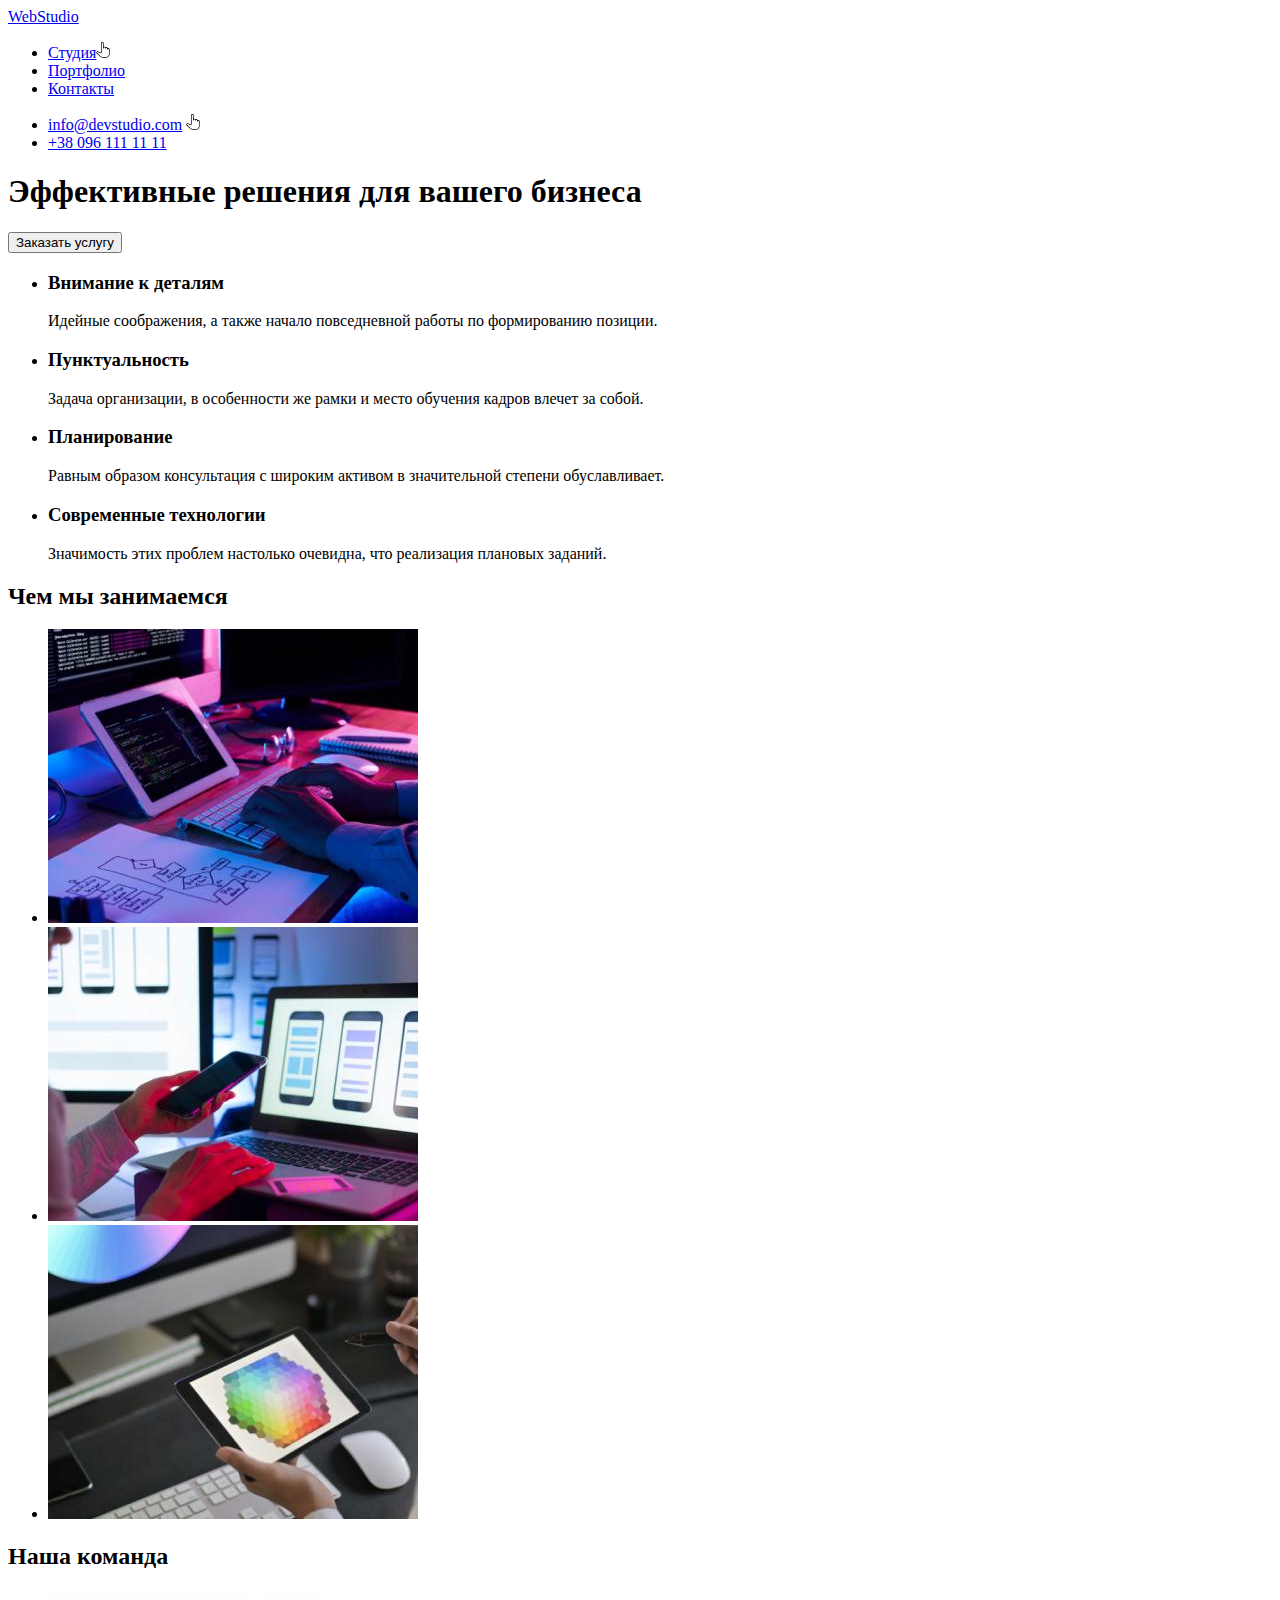
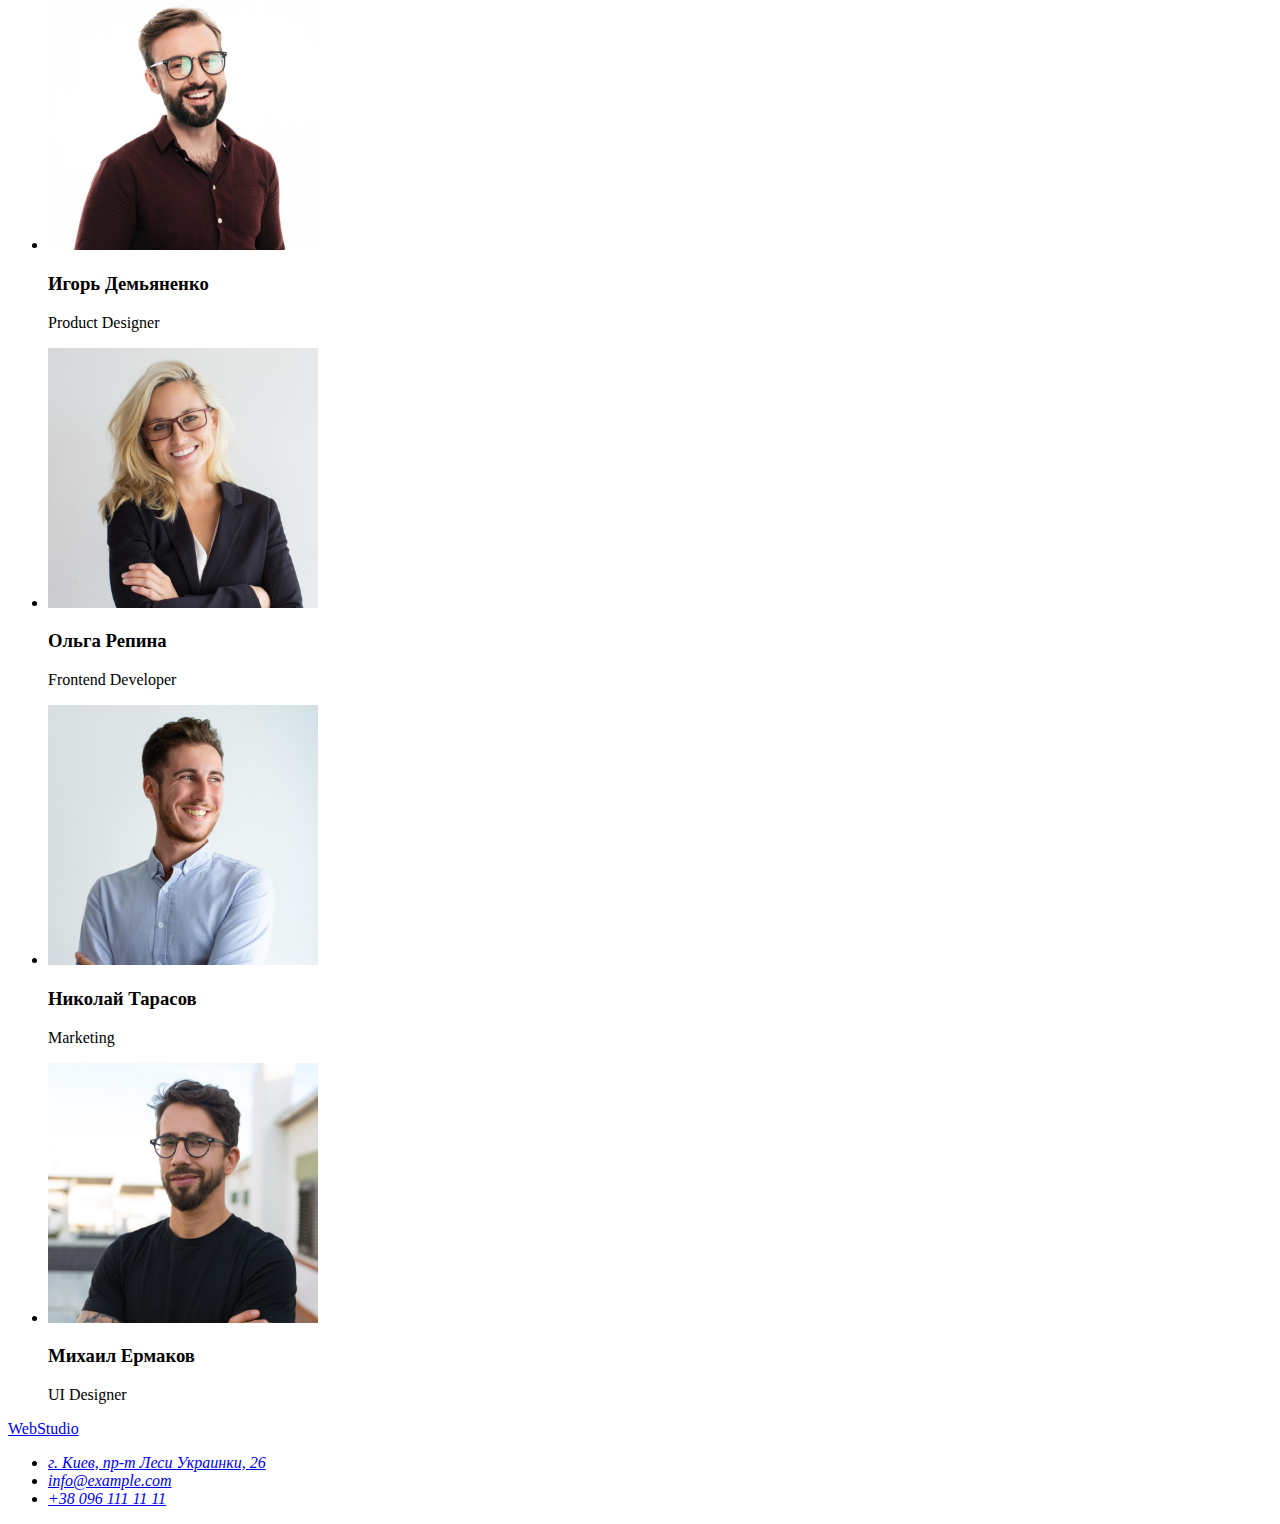
==== index.html @ c23b95e8 "add portfolio" ====
<!DOCTYPE html>
<html lang="ru">
<head>
    <meta charset="UTF-8">
    <meta http-equiv="X-UA-Compatible" content="IE=edge">
    <meta name="viewport" content="width=device-width, initial-scale=1.0">
    <title>Document</title>
</head>
<body>
    <header>
        <a href="/">WebStudio</a>
        <nav> 
            <ul>
                <li><a href="/">Студия</a><img src="./images/Vector.svg" alt="hand"></li>
                <li><a href="/">Портфолио</a></li>
                <li><a href="/">Контакты</a></li>       
            </ul>
        </nav>
        <ul>
            <li><a href="emailto:info@devstudio.com">info@devstudio.com</a>
                <img src="./images/Vector.svg" alt="hand"></li>
            <li><a href="tel:+380961111111"> +38 096 111 11 11</a></li>
        </ul>
    </header>
    <main>
        <section>
            <h1>Эффективные решения для вашего бизнеса</h1>
            <button type="button">Заказать услугу</button>
        </section>
        <section>
            <ul>
                <li>
                    <h3>Внимание к деталям</h3>
                    <p>Идейные соображения, а также начало повседневной работы по формированию позиции.</p>
                </li>
                <li>
                    <h3>Пунктуальность</h3>
                    <p>Задача организации, в особенности же рамки и место обучения кадров влечет за собой.</p>
                </li>
                <li>
                    <h3>Планирование</h3>
                    <p>Равным образом консультация с широким активом в значительной степени обуславливает.</p>
                </li>
                <li>
                    <h3>Современные технологии</h3>
                    <p>Значимость этих проблем настолько очевидна, что реализация плановых заданий.</p>
                </li>
            </ul>
                               
            <h2>Чем мы занимаемся</h2>
            
            <ul>
                <li><img src="./images/img1.jpg" alt="close-up-image-programer-working-his-desk-office" width="370" height="294"></li>
                <li><img src="./images/img2.jpg" alt="web-ui-designers-are-developing-application-smartphones-team-creators-is-working-interface-mobile-phones" width="370" height="294"></li>
                <li><img src="./images/img3.jpg" alt="creative-artist-web-design-with-working-colour-selection-graphic-tablet" width="370" height="294"></li>
            </ul>
        </section>
        <section>
            <h2>Наша команда</h2>
            <ul>
                <li>
                    <img src="./images/IgorDem.jpg" alt="IgorDem-photo" width="270" height="260">
                    <h3>Игорь Демьяненко</h3>
                    <p>Product Designer</p>
                </li>
                <li>
                    <img src="./images/OlhaRepina.jpg" alt="OlhaRepina-photo" width="270" height="260">
                    <h3>Ольга Репина</h3>
                    <p>Frontend Developer</p>
                </li>
                <li>
                    <img src="./images/NikTarasov.jpg" alt="NikTarasov-photo" width="270" height="260">
                    <h3>Николай Тарасов</h3>
                    <p>Marketing</p>
                </li>
                <li>
                    <img src="./images/MihYermakov.jpg" alt="MihYermakov-photo" width="270" height="260">
                    <h3>Михаил Ермаков</h3>
                    <p>UI Designer</p>
                </li>
            </ul>
        </section>    
    </main>
    <footer>
        <a href="/">WebStudio</a>
        <address >
            <ul>
                <li><a href="https://bit.ly/3pXMvUd" target="_blank" rel="noopener noreferrer">г. Киев, пр-т
                  Леси Украинки, 26</a></li>
                <li><a href="mailto:info@example.com">info@example.com</a></li>
                <li><a href="tel:+380991111111">+38 096 111 11 11</a> </li>
            </ul>
        </address>
    </footer>
</body>
</html>
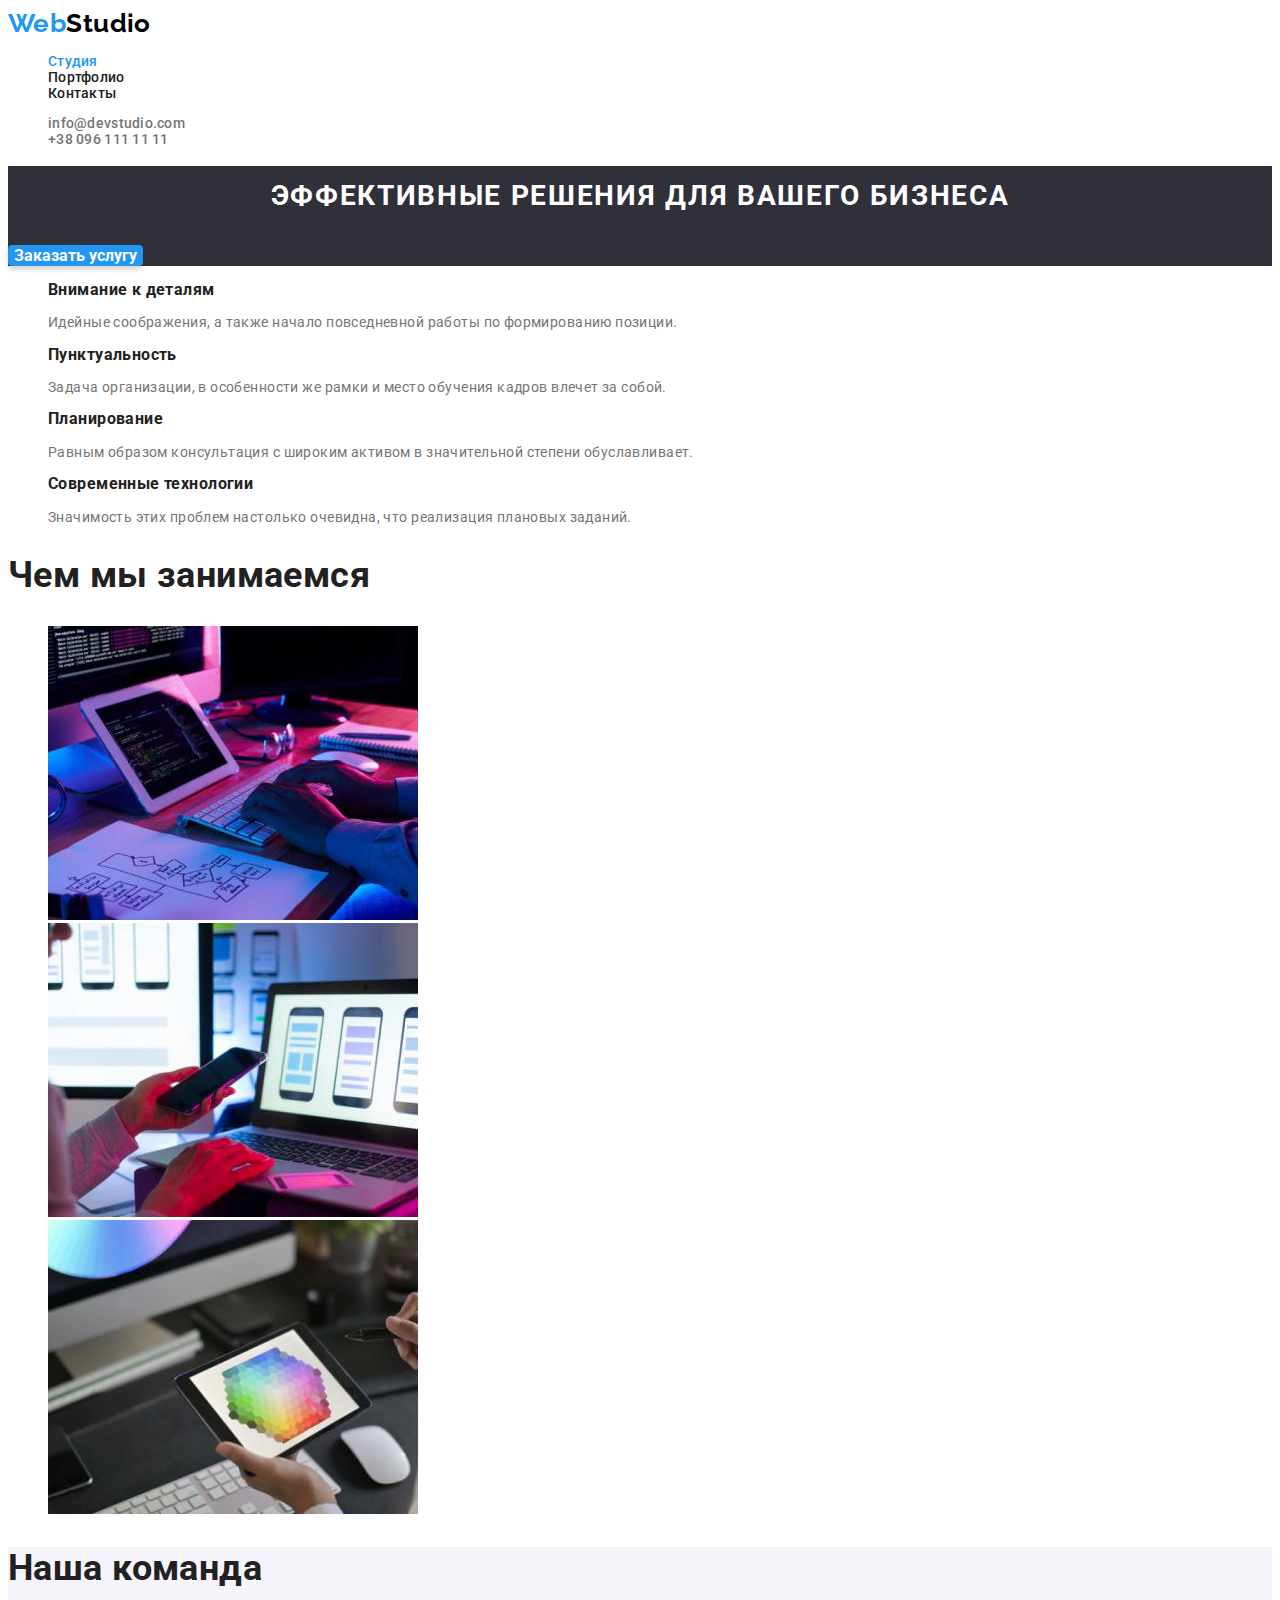
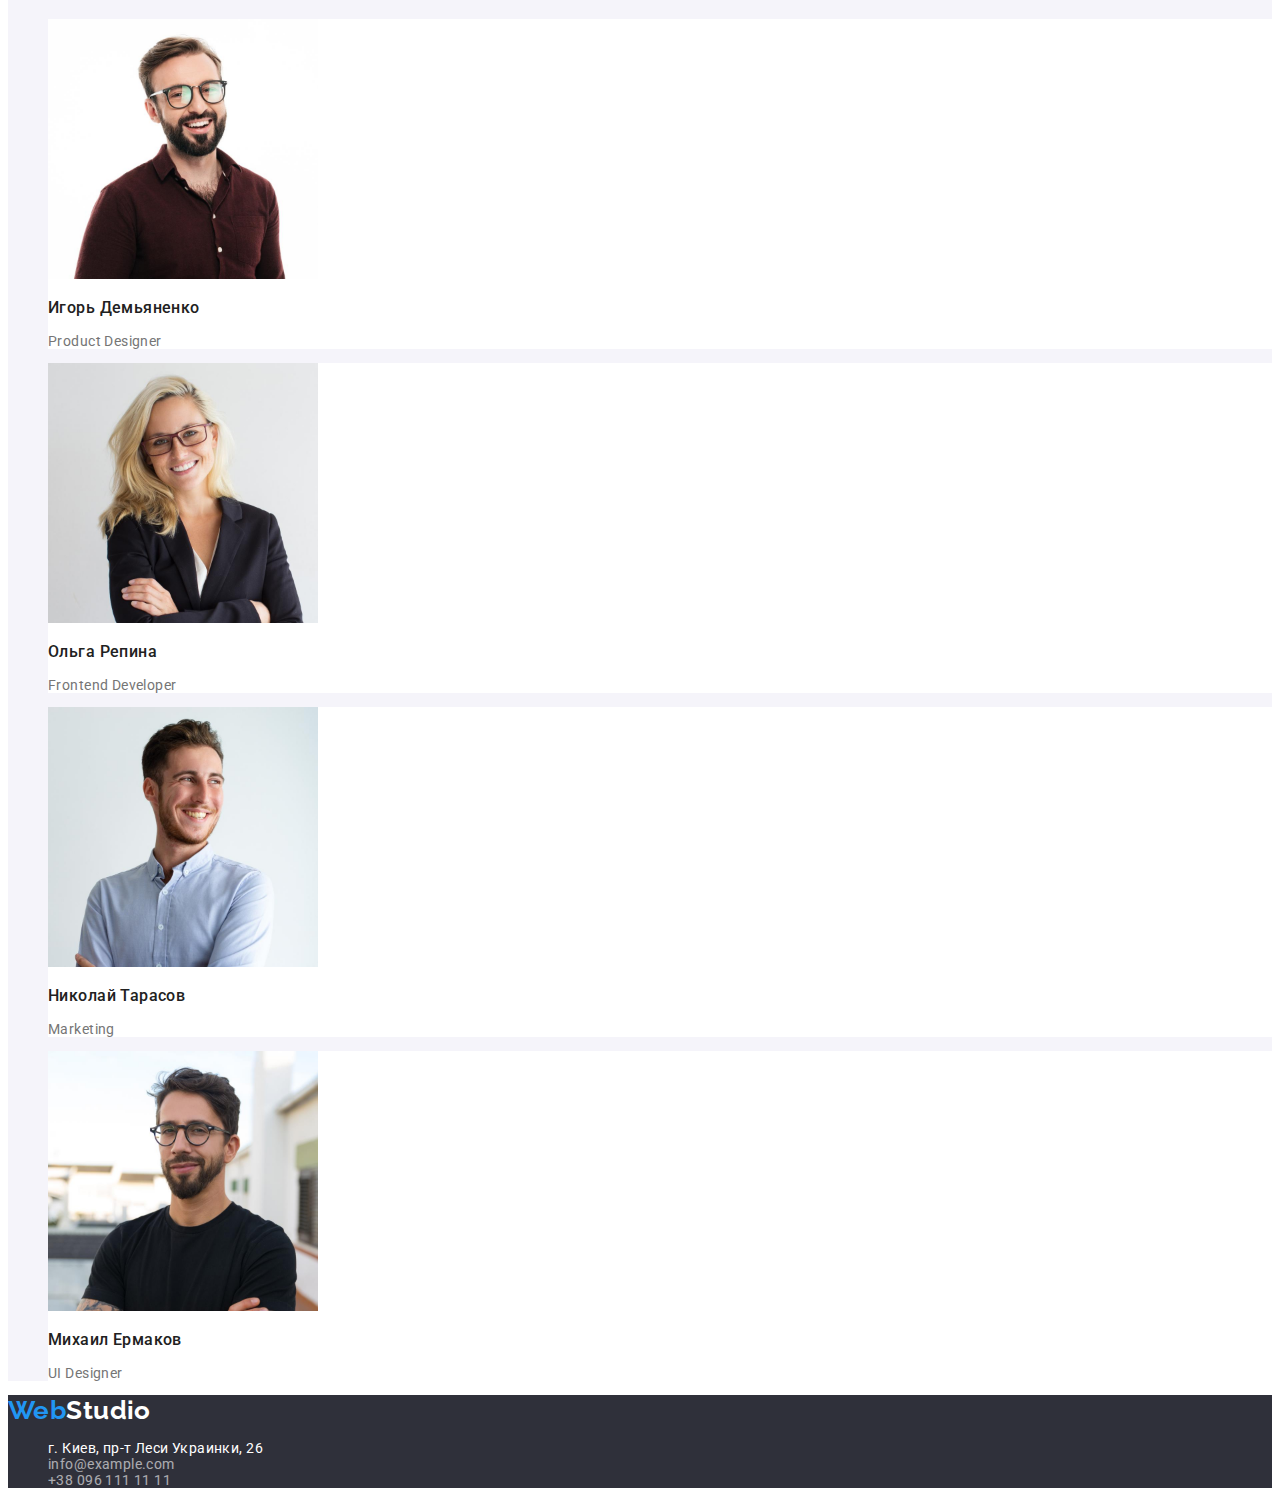
==== commit 7000d02d: "css+portfolia" ====
--- a/index.html
+++ b/index.html
@@ -1,96 +1,181 @@
 <!DOCTYPE html>
 <html lang="ru">
-<head>
-    <meta charset="UTF-8">
-    <meta http-equiv="X-UA-Compatible" content="IE=edge">
-    <meta name="viewport" content="width=device-width, initial-scale=1.0">
-    <title>Document</title>
-</head>
-<body>
-    <header>
-        <a href="/">WebStudio</a>
-        <nav> 
-            <ul>
-                <li><a href="/">Студия</a><img src="./images/Vector.svg" alt="hand"></li>
-                <li><a href="/">Портфолио</a></li>
-                <li><a href="/">Контакты</a></li>       
-            </ul>
-        </nav>
+  <head>
+    <meta charset="UTF-8" />
+    <meta http-equiv="X-UA-Compatible" content="IE=edge" />
+    <meta name="viewport" content="width=device-width, initial-scale=1.0" />
+    <title>WebStudio</title>
+    <link rel="preconnect" href="https://fonts.googleapis.com" />
+    <link rel="preconnect" href="https://fonts.gstatic.com" crossorigin />
+    <link
+      href="https://fonts.googleapis.com/css2?family=Raleway:wght@700&family=Roboto:wght@400;500;700;900&display=swap"
+      rel="stylesheet"
+    />
+    <link rel="stylesheet" href="./css/styles.css" />
+  </head>
+  <body>
+    <header class="page-header">
+      <a href="/" class="logo">Web<span class="logo-part">Studio</span></a>
+
+      <nav>
+        <ul class="site-nav">
+          <li><a href="./index.html" class="link-nav current">Студия</a></li>
+          <li><a href="./portfolio.html" class="link-nav">Портфолио</a></li>
+          <li><a href="/" class="link-nav">Контакты</a></li>
+        </ul>
+      </nav>
+      <ul class="auth-nav">
+        <li>
+          <a href="emailto:info@devstudio.com" class="auth-link"
+            >info@devstudio.com</a
+          >
+        </li>
+        <li>
+          <a href="tel:+380961111111" class="auth-link"> +38 096 111 11 11</a>
+        </li>
+      </ul>
+    </header>
+
+    <main>
+      <section class="hero">
+        <h1 class="hero-title">Эффективные решения для вашего бизнеса</h1>
+        <button type="button" class="button">Заказать услугу</button>
+      </section>
+
+      <section class="section">
+        <h2 class="visually-hidden">conseption_скрытый</h2>
         <ul>
-            <li><a href="emailto:info@devstudio.com">info@devstudio.com</a>
-                <img src="./images/Vector.svg" alt="hand"></li>
-            <li><a href="tel:+380961111111"> +38 096 111 11 11</a></li>
+          <li>
+            <h3 class="conseption-title">Внимание к деталям</h3>
+            <p>
+              Идейные соображения, а также начало повседневной работы по
+              формированию позиции.
+            </p>
+          </li>
+          <li>
+            <h3 class="conseption-title">Пунктуальность</h3>
+            <p>
+              Задача организации, в особенности же рамки и место обучения кадров
+              влечет за собой.
+            </p>
+          </li>
+          <li>
+            <h3 class="conseption-title">Планирование</h3>
+            <p>
+              Равным образом консультация с широким активом в значительной
+              степени обуславливает.
+            </p>
+          </li>
+          <li>
+            <h3 class="conseption-title">Современные технологии</h3>
+            <p>
+              Значимость этих проблем настолько очевидна, что реализация
+              плановых заданий.
+            </p>
+          </li>
         </ul>
-    </header>
-    <main>
-        <section>
-            <h1>Эффективные решения для вашего бизнеса</h1>
-            <button type="button">Заказать услугу</button>
-        </section>
-        <section>
-            <ul>
-                <li>
-                    <h3>Внимание к деталям</h3>
-                    <p>Идейные соображения, а также начало повседневной работы по формированию позиции.</p>
-                </li>
-                <li>
-                    <h3>Пунктуальность</h3>
-                    <p>Задача организации, в особенности же рамки и место обучения кадров влечет за собой.</p>
-                </li>
-                <li>
-                    <h3>Планирование</h3>
-                    <p>Равным образом консультация с широким активом в значительной степени обуславливает.</p>
-                </li>
-                <li>
-                    <h3>Современные технологии</h3>
-                    <p>Значимость этих проблем настолько очевидна, что реализация плановых заданий.</p>
-                </li>
-            </ul>
-                               
-            <h2>Чем мы занимаемся</h2>
-            
-            <ul>
-                <li><img src="./images/img1.jpg" alt="close-up-image-programer-working-his-desk-office" width="370" height="294"></li>
-                <li><img src="./images/img2.jpg" alt="web-ui-designers-are-developing-application-smartphones-team-creators-is-working-interface-mobile-phones" width="370" height="294"></li>
-                <li><img src="./images/img3.jpg" alt="creative-artist-web-design-with-working-colour-selection-graphic-tablet" width="370" height="294"></li>
-            </ul>
-        </section>
-        <section>
-            <h2>Наша команда</h2>
-            <ul>
-                <li>
-                    <img src="./images/IgorDem.jpg" alt="IgorDem-photo" width="270" height="260">
-                    <h3>Игорь Демьяненко</h3>
-                    <p>Product Designer</p>
-                </li>
-                <li>
-                    <img src="./images/OlhaRepina.jpg" alt="OlhaRepina-photo" width="270" height="260">
-                    <h3>Ольга Репина</h3>
-                    <p>Frontend Developer</p>
-                </li>
-                <li>
-                    <img src="./images/NikTarasov.jpg" alt="NikTarasov-photo" width="270" height="260">
-                    <h3>Николай Тарасов</h3>
-                    <p>Marketing</p>
-                </li>
-                <li>
-                    <img src="./images/MihYermakov.jpg" alt="MihYermakov-photo" width="270" height="260">
-                    <h3>Михаил Ермаков</h3>
-                    <p>UI Designer</p>
-                </li>
-            </ul>
-        </section>    
+      </section>
+      <section class="section">
+        <h2 class="section-title">Чем мы занимаемся</h2>
+
+        <ul>
+          <li>
+            <img
+              src="./images/img1.jpg"
+              alt="close-up-image-programer-working-his-desk-office"
+              width="370"
+              height="294"
+            />
+          </li>
+          <li>
+            <img
+              src="./images/img2.jpg"
+              alt="web-ui-designers-are-developing-application-smartphones-team-creators-is-working-interface-mobile-phones"
+              width="370"
+              height="294"
+            />
+          </li>
+          <li>
+            <img
+              src="./images/img3.jpg"
+              alt="creative-artist-web-design-with-working-colour-selection-graphic-tablet"
+              width="370"
+              height="294"
+            />
+          </li>
+        </ul>
+      </section>
+      <section class="section-team">
+        <h2 class="section-title">Наша команда</h2>
+        <ul class="team">
+          <li class="card">
+            <img
+              src="./images/IgorDem.jpg"
+              alt="IgorDem-photo"
+              width="270"
+              height="260"
+            />
+            <h3 class="team-title">Игорь Демьяненко</h3>
+            <p lang="en">Product Designer</p>
+          </li>
+          <li class="card">
+            <img
+              src="./images/OlhaRepina.jpg"
+              alt="OlhaRepina-photo"
+              width="270"
+              height="260"
+            />
+            <h3 class="team-title">Ольга Репина</h3>
+            <p lang="en">Frontend Developer</p>
+          </li>
+          <li class="card">
+            <img
+              src="./images/NikTarasov.jpg"
+              alt="NikTarasov-photo"
+              width="270"
+              height="260"
+            />
+            <h3 class="team-title">Николай Тарасов</h3>
+            <p lang="en">Marketing</p>
+          </li>
+          <li class="card">
+            <img
+              src="./images/MihYermakov.jpg"
+              alt="MihYermakov-photo"
+              width="270"
+              height="260"
+            />
+            <h3 class="team-title">Михаил Ермаков</h3>
+            <p lang="en">UI Designer</p>
+          </li>
+        </ul>
+      </section>
     </main>
-    <footer>
-        <a href="/">WebStudio</a>
-        <address >
-            <ul>
-                <li><a href="https://bit.ly/3pXMvUd" target="_blank" rel="noopener noreferrer">г. Киев, пр-т
-                  Леси Украинки, 26</a></li>
-                <li><a href="mailto:info@example.com">info@example.com</a></li>
-                <li><a href="tel:+380991111111">+38 096 111 11 11</a> </li>
-            </ul>
-        </address>
+    <footer class="footer">
+      <a href="/" class="logo">Web<span class="logo-part">Studio</span></a>
+      <address>
+        <ul>
+          <li>
+            <a
+              href="https://bit.ly/3pXMvUd"
+              target="_blank"
+              rel="noopener noreferrer"
+              class="adress"
+              >г. Киев, пр-т Леси Украинки, 26</a
+            >
+          </li>
+          <li>
+            <a href="mailto:info@example.com" class="adress contacts"
+              >info@example.com</a
+            >
+          </li>
+          <li>
+            <a href="tel:+380991111111" class="adress contacts"
+              >+38 096 111 11 11</a
+            >
+          </li>
+        </ul>
+      </address>
     </footer>
-</body>
-</html>+  </body>
+</html>
--- a/css/styles.css
+++ b/css/styles.css
@@ -0,0 +1,165 @@
+:root {
+  --main-color: rgba(117, 117, 117, 1);
+  --headers-color: rgba(33, 33, 33, 1);
+  --accent-color: #2196f3;
+  --white-color: rgba(255, 255, 255, 1);
+  --back2-color: #2f303a;
+  --button-team-backgr: #f5f4fa;
+  --button-hover: #188ce8;
+  --section-backgr: #e5e5e5;
+  --black: rgba(0, 0, 0, 1);
+}
+
+h2,
+h3 {
+  color: var(--headers-color);
+}
+.visually-hidden {
+  position: absolute;
+  width: 1px;
+  height: 1px;
+  margin: -1px;
+  border: 0;
+  padding: 0;
+  white-space: nowrap;
+  clip-path: inset(100%);
+  clip: rect(0 0 0 0);
+  overflow: hidden;
+}
+body {
+  background-color: var(--white-color);
+  color: var(--main-color);
+  font-family: "Roboto", sans-serif;
+  font-style: normal;
+  font-weight: 400;
+  font-size: 14px;
+  letter-spacing: 0.03em;
+}
+
+a {
+  text-decoration: none;
+  color: inherit;
+}
+.link-nav:hover,
+.link-nav:focus,
+.auth-link:hover,
+.auth-link:focus {
+  color: var(--accent-color);
+}
+
+ul {
+  list-style: none;
+}
+
+.logo {
+  color: var(--accent-color);
+  font-family: "Raleway", sans-serif;
+  font-style: normal;
+  font-weight: 700;
+  font-size: 26px;
+  line-height: 31px;
+}
+
+.logo-part {
+  color: var(--black);
+}
+.footer .logo-part {
+  color: var(--white-color);
+}
+.site-nav {
+  color: var(--headers-color);
+}
+
+.site-nav,
+.auth-nav {
+  line-height: 16px;
+  letter-spacing: 0.02em;
+  font-weight: 500;
+}
+
+.link-nav.current {
+  color: var(--accent-color);
+}
+
+.hero {
+  background-color: var(--back2-color);
+}
+.hero-title {
+  color: var(--white-color);
+  text-align: center;
+  letter-spacing: 0.06em;
+  line-height: 60px;
+  text-transform: uppercase;
+}
+
+.button {
+  color: var(--white-color);
+  background-color: var(--accent-color);
+  font-family: inherit;
+  font-weight: 700;
+  font-size: 16px;
+  box-shadow: 0px 4px 4px rgba(0, 0, 0, 0.15);
+  border-radius: 4px;
+  border-width: 0;
+}
+.button:hover,
+.button:focus {
+  background-color: var(--button-hover);
+}
+
+.filtr-button {
+  font-family: inherit;
+  font-weight: 500;
+  font-size: 16px;
+  color: var(--headers-color);
+  background-color: var(--button-team-backgr);
+  border-radius: 4px;
+  border-width: 0;
+}
+.filtr-button:hover,
+.filtr-button:focus {
+  color: var(--white-color);
+  background-color: var(--accent-color);
+}
+
+.conseption-title {
+  font-weight: 700;
+  line-height: 16px;
+}
+
+.section-team {
+  background-color: var(--button-team-backgr);
+}
+
+.section-title {
+  font-weight: 700;
+  font-size: 36px;
+}
+
+.team-title {
+  font-weight: 500;
+  font-size: 16px;
+}
+.adress {
+  color: var(--white-color);
+  font-style: normal;
+}
+.contacts {
+  opacity: 0.6;
+}
+
+.footer {
+  background-color: var(--back2-color);
+}
+.card {
+  background-color: var(--white-color);
+}
+.projects-ex-title {
+  font-weight: 700;
+  font-size: 18px;
+  color: var(--headers-color);
+  letter-spacing: 0.06em;
+}
+.projects-def {
+  font-size: 16px;
+}
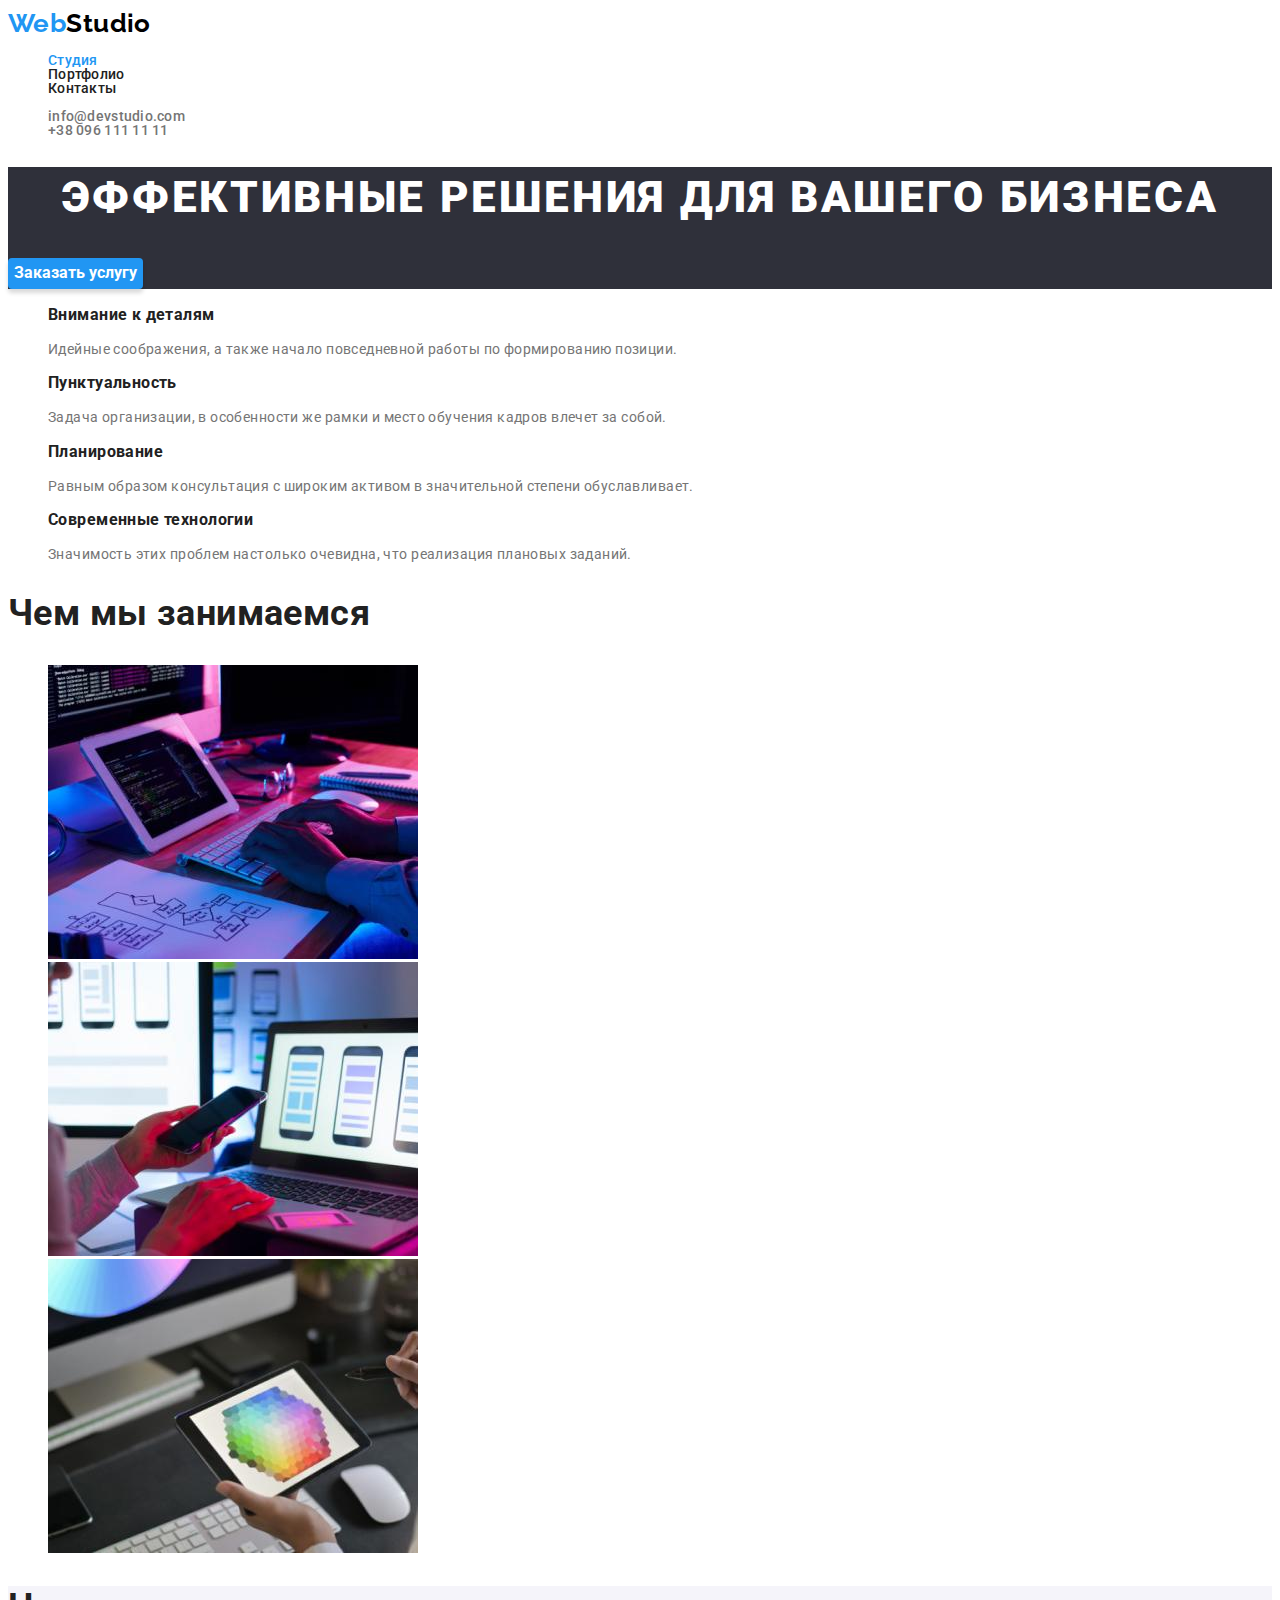
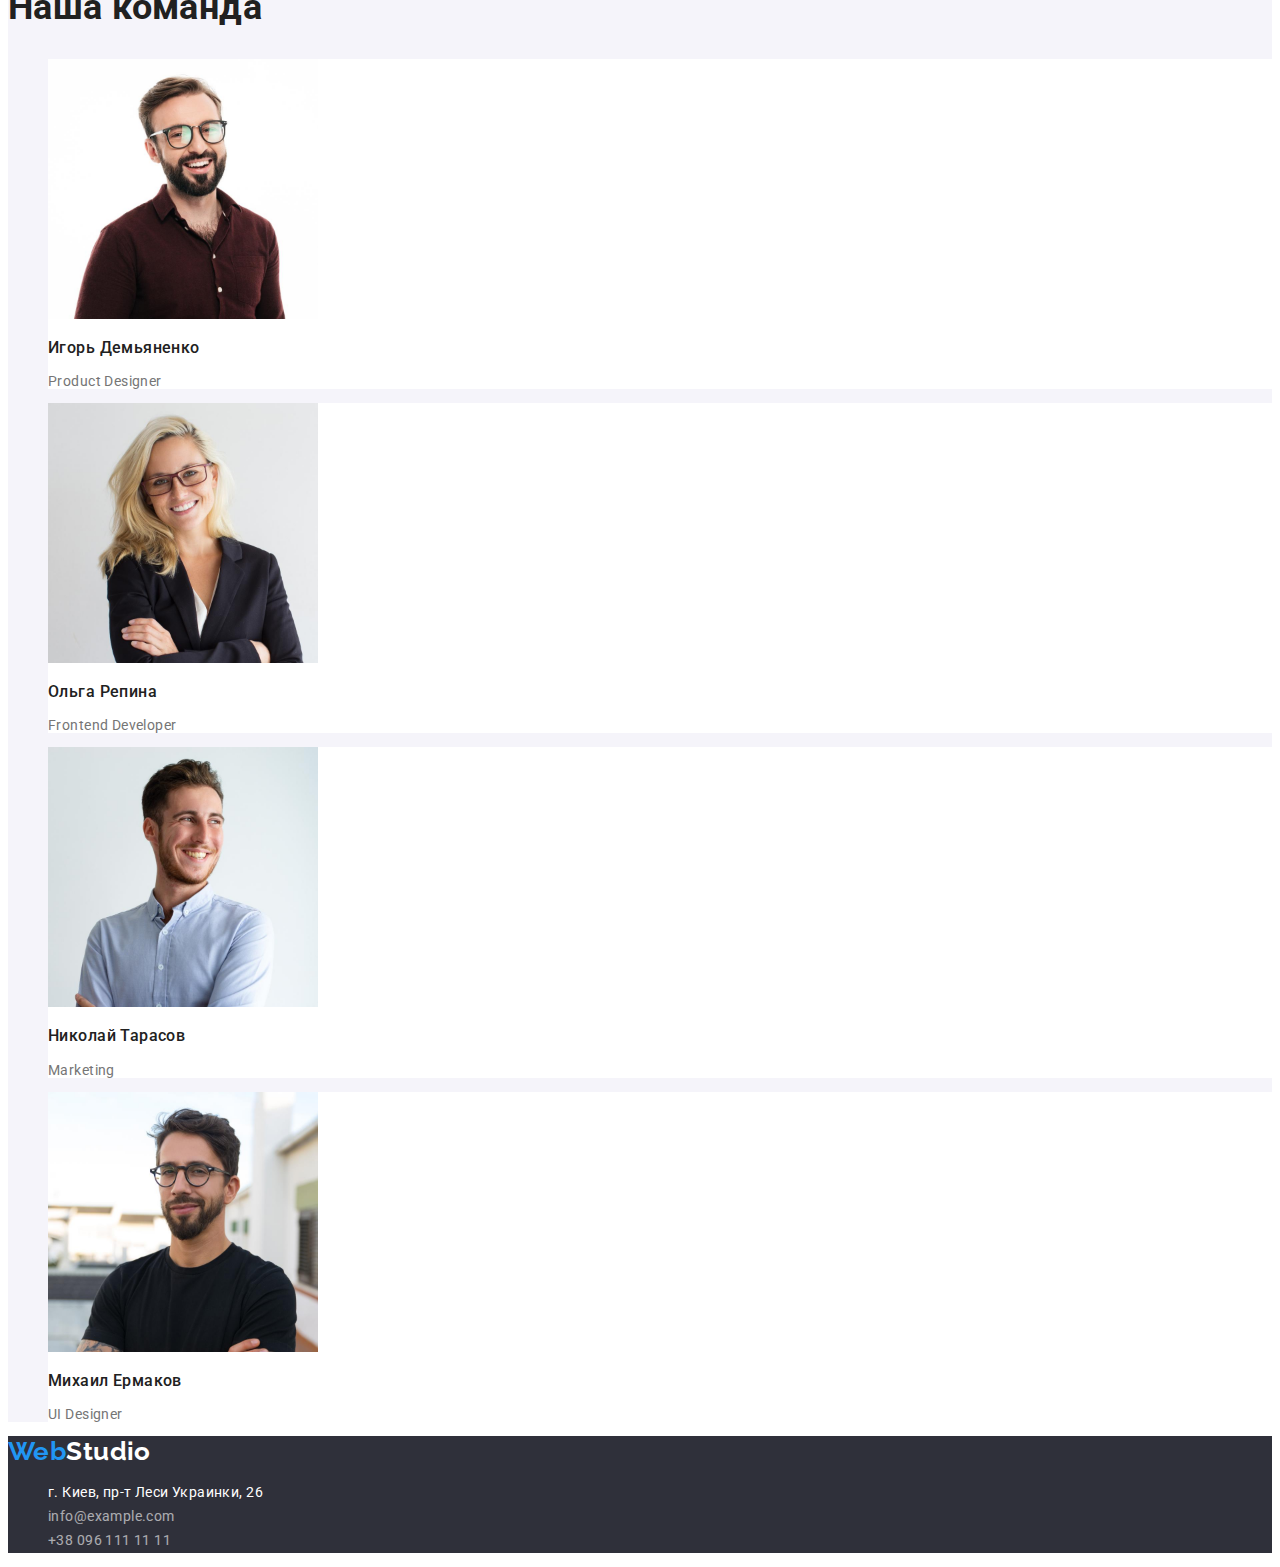
==== commit fd28b81b: "extra class selector" ====
--- a/index.html
+++ b/index.html
@@ -15,23 +15,23 @@
   </head>
   <body>
     <header class="page-header">
-      <a href="/" class="logo">Web<span class="logo-part">Studio</span></a>
+      <a href="/" class="logo link-global ">Web<span class="logo-part link-global">Studio</span></a>
 
       <nav>
-        <ul class="site-nav">
-          <li><a href="./index.html" class="link-nav current">Студия</a></li>
-          <li><a href="./portfolio.html" class="link-nav">Портфолио</a></li>
-          <li><a href="/" class="link-nav">Контакты</a></li>
+        <ul class="site-nav list">
+          <li><a href="./index.html" class="link-nav current link-global">Студия</a></li>
+          <li><a href="./portfolio.html" class="link-nav link-global">Портфолио</a></li>
+          <li><a href="/" class="link-nav link-global">Контакты</a></li>
         </ul>
       </nav>
-      <ul class="auth-nav">
+      <ul class="auth-nav list">
         <li>
-          <a href="emailto:info@devstudio.com" class="auth-link"
+          <a href="emailto:info@devstudio.com" class="auth-link link-global"
             >info@devstudio.com</a
           >
         </li>
         <li>
-          <a href="tel:+380961111111" class="auth-link"> +38 096 111 11 11</a>
+          <a href="tel:+380961111111" class="auth-link link-global"> +38 096 111 11 11</a>
         </li>
       </ul>
     </header>
@@ -44,7 +44,7 @@
 
       <section class="section">
         <h2 class="visually-hidden">conseption_скрытый</h2>
-        <ul>
+        <ul class="list">
           <li>
             <h3 class="conseption-title">Внимание к деталям</h3>
             <p>
@@ -78,7 +78,7 @@
       <section class="section">
         <h2 class="section-title">Чем мы занимаемся</h2>
 
-        <ul>
+        <ul class="list">
           <li>
             <img
               src="./images/img1.jpg"
@@ -107,7 +107,7 @@
       </section>
       <section class="section-team">
         <h2 class="section-title">Наша команда</h2>
-        <ul class="team">
+        <ul class="team list">
           <li class="card">
             <img
               src="./images/IgorDem.jpg"
@@ -152,25 +152,25 @@
       </section>
     </main>
     <footer class="footer">
-      <a href="/" class="logo">Web<span class="logo-part">Studio</span></a>
+      <a href="/" class="logo link-global">Web<span class="logo-part link-global">Studio</span></a>
       <address>
-        <ul>
+        <ul class="list">
           <li>
             <a
               href="https://bit.ly/3pXMvUd"
               target="_blank"
               rel="noopener noreferrer"
-              class="adress"
+              class="adress link-global"
               >г. Киев, пр-т Леси Украинки, 26</a
             >
           </li>
           <li>
-            <a href="mailto:info@example.com" class="adress contacts"
+            <a href="mailto:info@example.com" class="adress contacts link-global"
               >info@example.com</a
             >
           </li>
           <li>
-            <a href="tel:+380991111111" class="adress contacts"
+            <a href="tel:+380991111111" class="adress contacts link-global"
               >+38 096 111 11 11</a
             >
           </li>
--- a/css/styles.css
+++ b/css/styles.css
@@ -10,10 +10,6 @@
   --black: rgba(0, 0, 0, 1);
 }
 
-h2,
-h3 {
-  color: var(--headers-color);
-}
 .visually-hidden {
   position: absolute;
   width: 1px;
@@ -29,17 +25,26 @@
 body {
   background-color: var(--white-color);
   color: var(--main-color);
+
   font-family: "Roboto", sans-serif;
   font-style: normal;
   font-weight: 400;
   font-size: 14px;
   letter-spacing: 0.03em;
+  
 }
 
-a {
+ /*body a {
+  text-decoration: none;
+  color: inherit;
+}*/
+
+.link-global {
   text-decoration: none;
   color: inherit;
 }
+
+
 .link-nav:hover,
 .link-nav:focus,
 .auth-link:hover,
@@ -47,17 +52,21 @@
   color: var(--accent-color);
 }
 
+/*
 ul {
   list-style: none;
-}
+}*/
+
+.list {list-style: none;}
 
 .logo {
   color: var(--accent-color);
+
   font-family: "Raleway", sans-serif;
   font-style: normal;
   font-weight: 700;
   font-size: 26px;
-  line-height: 31px;
+  line-height: 1.2;
 }
 
 .logo-part {
@@ -67,12 +76,14 @@
   color: var(--white-color);
 }
 .site-nav {
+  list-style: none;
   color: var(--headers-color);
 }
 
 .site-nav,
 .auth-nav {
-  line-height: 16px;
+  list-style: none;
+  line-height: 1;
   letter-spacing: 0.02em;
   font-weight: 500;
 }
@@ -86,21 +97,26 @@
 }
 .hero-title {
   color: var(--white-color);
+
   text-align: center;
   letter-spacing: 0.06em;
-  line-height: 60px;
+  line-height: 1.4;
   text-transform: uppercase;
+  font-size: 44px;
+  font-weight: 900;
 }
 
 .button {
   color: var(--white-color);
   background-color: var(--accent-color);
+
   font-family: inherit;
   font-weight: 700;
   font-size: 16px;
   box-shadow: 0px 4px 4px rgba(0, 0, 0, 0.15);
   border-radius: 4px;
   border-width: 0;
+  line-height: 1.8;
 }
 .button:hover,
 .button:focus {
@@ -111,6 +127,8 @@
   font-family: inherit;
   font-weight: 500;
   font-size: 16px;
+  line-height: 1.6;
+
   color: var(--headers-color);
   background-color: var(--button-team-backgr);
   border-radius: 4px;
@@ -123,8 +141,11 @@
 }
 
 .conseption-title {
+  color: var(--headers-color);
+
   font-weight: 700;
   line-height: 16px;
+  line-height: 1.2;
 }
 
 .section-team {
@@ -132,17 +153,23 @@
 }
 
 .section-title {
+  color: var(--headers-color);
+
   font-weight: 700;
   font-size: 36px;
+  line-height: 1.2;
 }
 
 .team-title {
+  color: var(--headers-color);
   font-weight: 500;
   font-size: 16px;
+  line-height: 1.2;
 }
 .adress {
   color: var(--white-color);
   font-style: normal;
+  line-height: 1.71;
 }
 .contacts {
   opacity: 0.6;
@@ -155,11 +182,14 @@
   background-color: var(--white-color);
 }
 .projects-ex-title {
+  color: var(--headers-color);
+
   font-weight: 700;
   font-size: 18px;
-  color: var(--headers-color);
   letter-spacing: 0.06em;
+  line-height: 2;
 }
 .projects-def {
   font-size: 16px;
+  line-height: 1.8;
 }
